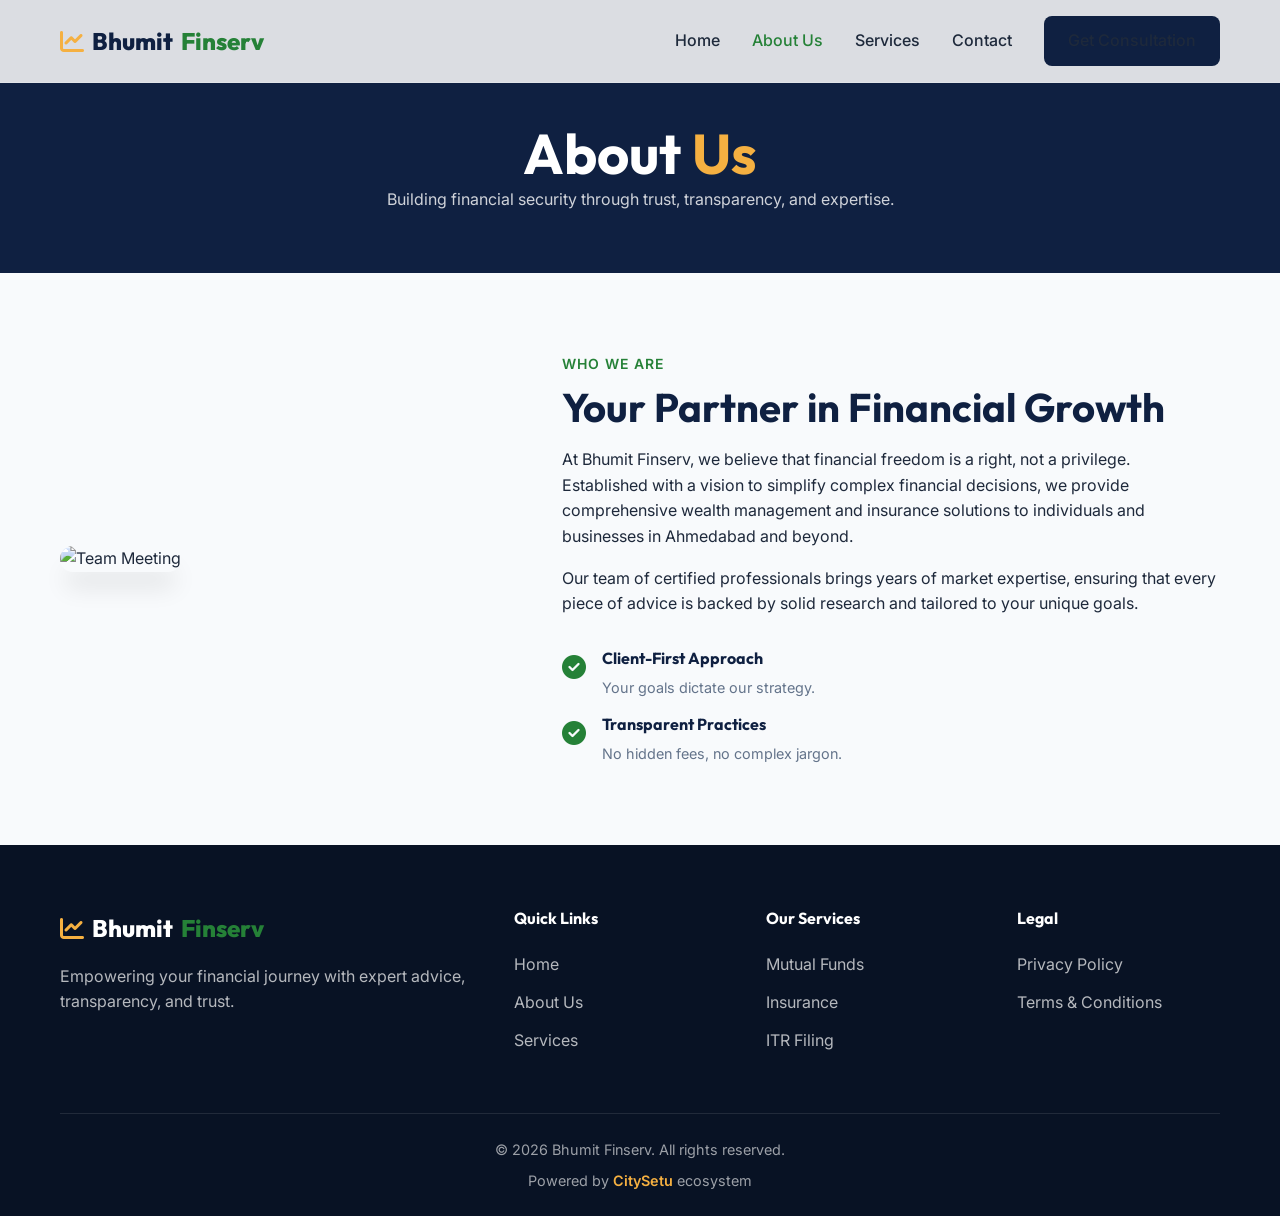
==== pages/about.html @ f6f457c7 "Initial commit for Bhumit Finserv frontend" ====
<!DOCTYPE html>
<html lang="en">
<head>
    <meta charset="UTF-8">
    <meta name="viewport" content="width=device-width, initial-scale=1.0">
    <title>About Us | Bhumit Finserv</title>
    <meta name="description" content="Learn about Bhumit Finserv, your trusted financial partner in Ahmedabad. Discover our mission, vision, and expert team dedicated to your financial success.">
    
    <!-- Open Graph Tags -->
    <meta property="og:title" content="About Bhumit Finserv">
    <meta property="og:description" content="Your trusted financial partner for wealth management and insurance.">
    
    <!-- Canonical Tag -->
    <link rel="canonical" href="https://bhumitfinserv.citysetu.in/pages/about.html">

    <!-- Fonts & Icons -->
    <link href="https://fonts.googleapis.com/css2?family=Inter:wght@300;400;500;600;700&family=Outfit:wght@500;600;700;800&display=swap" rel="stylesheet">
    <link rel="stylesheet" href="https://cdnjs.cloudflare.com/ajax/libs/font-awesome/6.4.0/css/all.min.css">
    
    <!-- Custom CSS -->
    <link rel="stylesheet" href="../css/style.css">
</head>
<body>

    <!-- Navbar -->
    <nav class="navbar">
        <div class="container">
            <a href="../index.html" class="logo-text">
                <i class="fas fa-chart-line" style="color: var(--accent-gold);"></i>
                Bhumit<span>Finserv</span>
            </a>
            <ul class="nav-links">
                <li><a href="../index.html">Home</a></li>
                <li><a href="about.html" style="color: var(--accent-green);">About Us</a></li>
                <li><a href="services.html">Services</a></li>
                <li><a href="contact.html">Contact</a></li>
                <li><a href="../index.html#contact" class="btn btn-primary">Get Consultation</a></li>
            </ul>
            <button class="mobile-menu-btn" aria-label="Toggle menu">
                <i class="fas fa-bars"></i>
            </button>
        </div>
    </nav>

    <!-- Page Header -->
    <div class="hero" style="padding: 120px 0 60px; background: var(--primary-blue); color: white;">
        <div class="container text-center">
            <h1 style="color: white;">About <span style="color: var(--accent-gold);">Us</span></h1>
            <p style="color: rgba(255,255,255,0.8); max-width: 600px; margin: 0 auto;">Building financial security through trust, transparency, and expertise.</p>
        </div>
    </div>

    <!-- About Content -->
    <section>
        <div class="container">
            <div class="contact-grid" style="align-items: center;">
                <div class="fade-in-up">
                    <img src="https://images.unsplash.com/photo-1600880292203-757bb62b4baf?ixlib=rb-4.0.3&auto=format&fit=crop&w=1470&q=80" alt="Team Meeting" style="width: 100%; border-radius: var(--border-radius-lg); box-shadow: var(--shadow-lg);">
                </div>
                <div class="fade-in-up" style="transition-delay: 0.2s;">
                    <span class="section-subtitle">Who We Are</span>
                    <h2>Your Partner in Financial Growth</h2>
                    <p class="mb-1">At Bhumit Finserv, we believe that financial freedom is a right, not a privilege. Established with a vision to simplify complex financial decisions, we provide comprehensive wealth management and insurance solutions to individuals and businesses in Ahmedabad and beyond.</p>
                    <p class="mb-2">Our team of certified professionals brings years of market expertise, ensuring that every piece of advice is backed by solid research and tailored to your unique goals.</p>
                    
                    <div class="feature-item mb-1">
                        <div class="feature-icon" style="font-size: 1.5rem;"><i class="fas fa-check-circle" style="color: var(--accent-green);"></i></div>
                        <div class="feature-text">
                            <h4 style="color: var(--primary-blue);">Client-First Approach</h4>
                            <p style="color: var(--text-muted);">Your goals dictate our strategy.</p>
                        </div>
                    </div>
                    <div class="feature-item">
                        <div class="feature-icon" style="font-size: 1.5rem;"><i class="fas fa-check-circle" style="color: var(--accent-green);"></i></div>
                        <div class="feature-text">
                            <h4 style="color: var(--primary-blue);">Transparent Practices</h4>
                            <p style="color: var(--text-muted);">No hidden fees, no complex jargon.</p>
                        </div>
                    </div>
                </div>
            </div>
        </div>
    </section>

    <!-- Footer -->
    <footer>
        <div class="container">
            <div class="footer-grid">
                <div class="footer-about">
                    <a href="../index.html" class="logo-text" style="color: var(--bg-white);">
                        <i class="fas fa-chart-line" style="color: var(--accent-gold);"></i>
                        Bhumit<span>Finserv</span>
                    </a>
                    <p>Empowering your financial journey with expert advice, transparency, and trust.</p>
                </div>
                <div class="footer-links">
                    <h4>Quick Links</h4>
                    <ul>
                        <li><a href="../index.html">Home</a></li>
                        <li><a href="about.html">About Us</a></li>
                        <li><a href="services.html">Services</a></li>
                    </ul>
                </div>
                <div class="footer-links">
                    <h4>Our Services</h4>
                    <ul>
                        <li><a href="mutual-funds.html">Mutual Funds</a></li>
                        <li><a href="insurance.html">Insurance</a></li>
                        <li><a href="itr-filing.html">ITR Filing</a></li>
                    </ul>
                </div>
                <div class="footer-links">
                    <h4>Legal</h4>
                    <ul>
                        <li><a href="privacy-policy.html">Privacy Policy</a></li>
                        <li><a href="terms-conditions.html">Terms & Conditions</a></li>
                    </ul>
                </div>
            </div>
            <div class="footer-bottom">
                <p>&copy; 2026 Bhumit Finserv. All rights reserved.</p>
                <p>Powered by <a href="https://citysetu.in" target="_blank" class="powered-by">CitySetu</a> ecosystem</p>
            </div>
        </div>
    </footer>

    <script src="../js/main.js"></script>
</body>
</html>
---- css/style.css ----
:root {
  --primary-blue: #0f2041; /* Dark Blue */
  --secondary-blue: #1a365d;
  --accent-green: #258137; /* Green */
  --accent-green-hover: #1e6b2c;
  --accent-gold: #f5b041; /* Yellow/Gold */
  --accent-gold-hover: #d49839;
  --text-dark: #1e293b;
  --text-muted: #64748b;
  --bg-light: #f8fafc;
  --bg-white: #ffffff;
  --glass-bg: rgba(255, 255, 255, 0.85);
  --glass-border: rgba(255, 255, 255, 0.18);
  --shadow-sm: 0 4px 6px -1px rgba(0, 0, 0, 0.05);
  --shadow-md: 0 10px 15px -3px rgba(0, 0, 0, 0.08);
  --shadow-lg: 0 20px 25px -5px rgba(0, 0, 0, 0.1);
  --border-radius: 12px;
  --border-radius-lg: 20px;
  --transition: all 0.3s cubic-bezier(0.4, 0, 0.2, 1);
  --container-width: 1200px;
}

* {
  margin: 0;
  padding: 0;
  box-sizing: border-box;
}

body {
  font-family: 'Inter', sans-serif;
  color: var(--text-dark);
  background-color: var(--bg-light);
  line-height: 1.6;
  overflow-x: hidden;
}

a {
  text-decoration: none;
  color: inherit;
}

ul {
  list-style: none;
}

.container {
  max-width: var(--container-width);
  margin: 0 auto;
  padding: 0 20px;
}

/* Typography */
h1, h2, h3, h4, h5, h6 {
  font-family: 'Outfit', sans-serif;
  font-weight: 700;
  line-height: 1.2;
  color: var(--primary-blue);
}

h1 { font-size: 3.5rem; }
h2 { font-size: 2.5rem; margin-bottom: 1rem; }
h3 { font-size: 1.75rem; }

.section-subtitle {
  color: var(--accent-green);
  font-weight: 600;
  text-transform: uppercase;
  letter-spacing: 1px;
  font-size: 0.875rem;
  margin-bottom: 0.5rem;
  display: block;
}

.text-center { text-align: center; }
.mb-1 { margin-bottom: 1rem; }
.mb-2 { margin-bottom: 2rem; }
.mb-3 { margin-bottom: 3rem; }
.mb-4 { margin-bottom: 4rem; }

/* Buttons */
.btn {
  display: inline-flex;
  align-items: center;
  justify-content: center;
  padding: 0.75rem 1.5rem;
  border-radius: 8px;
  font-weight: 600;
  transition: var(--transition);
  cursor: pointer;
  border: none;
  font-family: 'Inter', sans-serif;
}

.btn-primary {
  background-color: var(--primary-blue);
  color: var(--bg-white);
}

.btn-primary:hover {
  background-color: var(--secondary-blue);
  transform: translateY(-2px);
  box-shadow: var(--shadow-md);
}

.btn-accent {
  background-color: var(--accent-gold);
  color: var(--text-dark);
}

.btn-accent:hover {
  background-color: var(--accent-gold-hover);
  transform: translateY(-2px);
  box-shadow: var(--shadow-md);
}

.btn-green {
  background-color: var(--accent-green);
  color: var(--bg-white);
}

.btn-green:hover {
  background-color: var(--accent-green-hover);
  transform: translateY(-2px);
  box-shadow: var(--shadow-md);
}

.btn-outline {
  background-color: transparent;
  border: 2px solid var(--primary-blue);
  color: var(--primary-blue);
}

.btn-outline:hover {
  background-color: var(--primary-blue);
  color: var(--bg-white);
}

/* Navbar */
.navbar {
  position: fixed;
  top: 0;
  left: 0;
  width: 100%;
  z-index: 1000;
  background: var(--glass-bg);
  backdrop-filter: blur(10px);
  -webkit-backdrop-filter: blur(10px);
  border-bottom: 1px solid var(--glass-border);
  transition: var(--transition);
  padding: 1rem 0;
}

.navbar.scrolled {
  padding: 0.75rem 0;
  box-shadow: var(--shadow-sm);
}

.navbar .container {
  display: flex;
  justify-content: space-between;
  align-items: center;
}

.logo-text {
  font-family: 'Outfit', sans-serif;
  font-size: 1.5rem;
  font-weight: 800;
  color: var(--primary-blue);
  display: flex;
  align-items: center;
  gap: 0.5rem;
}

.logo-text span {
  color: var(--accent-green);
}

.nav-links {
  display: flex;
  gap: 2rem;
  align-items: center;
}

.nav-links a {
  font-weight: 500;
  color: var(--text-dark);
  transition: var(--transition);
  position: relative;
}

.nav-links a:hover {
  color: var(--accent-green);
}

.nav-links a::after {
  content: '';
  position: absolute;
  bottom: -4px;
  left: 0;
  width: 0;
  height: 2px;
  background-color: var(--accent-green);
  transition: var(--transition);
}

.nav-links a:hover::after {
  width: 100%;
}

.mobile-menu-btn {
  display: none;
  background: none;
  border: none;
  font-size: 1.5rem;
  cursor: pointer;
  color: var(--primary-blue);
}

/* Hero Section */
.hero {
  padding: 160px 0 100px;
  background: linear-gradient(135deg, rgba(15, 32, 65, 0.05) 0%, rgba(37, 129, 55, 0.05) 100%);
  position: relative;
  overflow: hidden;
}

.hero::before {
  content: '';
  position: absolute;
  top: -50%;
  right: -10%;
  width: 800px;
  height: 800px;
  background: radial-gradient(circle, rgba(245, 176, 65, 0.15) 0%, rgba(255,255,255,0) 70%);
  border-radius: 50%;
  z-index: -1;
}

.hero-content {
  display: flex;
  align-items: center;
  gap: 4rem;
}

.hero-text {
  flex: 1;
}

.hero-text h1 {
  margin-bottom: 1.5rem;
  color: var(--primary-blue);
}

.hero-text h1 span {
  color: var(--accent-green);
}

.hero-text p {
  font-size: 1.125rem;
  color: var(--text-muted);
  margin-bottom: 2rem;
  max-width: 500px;
}

.hero-btns {
  display: flex;
  gap: 1rem;
}

.hero-image {
  flex: 1;
  position: relative;
}

.hero-image img {
  width: 100%;
  max-width: 600px;
  border-radius: var(--border-radius-lg);
  box-shadow: var(--shadow-lg);
  display: block;
}

/* Sections */
section {
  padding: 5rem 0;
}

.section-header {
  text-align: center;
  max-width: 700px;
  margin: 0 auto 3.5rem;
}

.section-header p {
  color: var(--text-muted);
  font-size: 1.1rem;
}

/* Cards Grid */
.grid {
  display: grid;
  grid-template-columns: repeat(auto-fit, minmax(300px, 1fr));
  gap: 2rem;
}

/* Service Cards */
.service-card {
  background: var(--bg-white);
  padding: 2.5rem;
  border-radius: var(--border-radius);
  box-shadow: var(--shadow-sm);
  transition: var(--transition);
  border: 1px solid rgba(0,0,0,0.03);
  position: relative;
  overflow: hidden;
  z-index: 1;
}

.service-card::before {
  content: '';
  position: absolute;
  top: 0;
  left: 0;
  width: 100%;
  height: 4px;
  background: linear-gradient(90deg, var(--primary-blue), var(--accent-green));
  transform: scaleX(0);
  transform-origin: left;
  transition: transform 0.4s ease;
  z-index: -1;
}

.service-card:hover {
  transform: translateY(-5px);
  box-shadow: var(--shadow-md);
}

.service-card:hover::before {
  transform: scaleX(1);
}

.service-icon {
  width: 60px;
  height: 60px;
  background: rgba(37, 129, 55, 0.1);
  color: var(--accent-green);
  border-radius: 12px;
  display: flex;
  align-items: center;
  justify-content: center;
  font-size: 1.75rem;
  margin-bottom: 1.5rem;
  transition: var(--transition);
}

.service-card:hover .service-icon {
  background: var(--accent-green);
  color: var(--bg-white);
}

.service-card h3 {
  margin-bottom: 1rem;
  font-size: 1.25rem;
}

.service-card p {
  color: var(--text-muted);
  margin-bottom: 1.5rem;
}

.service-link {
  color: var(--primary-blue);
  font-weight: 600;
  display: inline-flex;
  align-items: center;
  gap: 0.5rem;
}

.service-link i {
  transition: transform 0.3s ease;
}

.service-link:hover i {
  transform: translateX(5px);
}

/* Features/Why Us */
.features-section {
  background-color: var(--primary-blue);
  color: var(--bg-white);
}

.features-section .section-subtitle {
  color: var(--accent-gold);
}

.features-section h2 {
  color: var(--bg-white);
}

.features-section p {
  color: rgba(255,255,255,0.8);
}

.feature-grid {
  display: grid;
  grid-template-columns: repeat(auto-fit, minmax(250px, 1fr));
  gap: 2rem;
}

.feature-item {
  display: flex;
  align-items: flex-start;
  gap: 1rem;
}

.feature-icon {
  font-size: 2rem;
  color: var(--accent-gold);
}

.feature-text h4 {
  color: var(--bg-white);
  margin-bottom: 0.5rem;
}

.feature-text p {
  font-size: 0.9rem;
  margin-bottom: 0;
}

/* Financial Tools */
.tools-card {
  background: var(--bg-white);
  padding: 2rem;
  border-radius: var(--border-radius);
  text-align: center;
  box-shadow: var(--shadow-sm);
  transition: var(--transition);
  border: 1px solid rgba(0,0,0,0.05);
  display: flex;
  flex-direction: column;
  align-items: center;
}

.tools-card:hover {
  box-shadow: var(--shadow-md);
  border-color: var(--accent-green);
}

.tools-icon {
  font-size: 2.5rem;
  color: var(--primary-blue);
  margin-bottom: 1rem;
}

/* Testimonials */
.testimonial-card {
  background: var(--bg-white);
  padding: 2rem;
  border-radius: var(--border-radius);
  box-shadow: var(--shadow-sm);
  position: relative;
}

.quote-icon {
  position: absolute;
  top: 1.5rem;
  right: 1.5rem;
  font-size: 2rem;
  color: rgba(37, 129, 55, 0.1);
}

.testimonial-text {
  font-style: italic;
  color: var(--text-muted);
  margin-bottom: 1.5rem;
}

.client-info {
  display: flex;
  align-items: center;
  gap: 1rem;
}

.client-img {
  width: 50px;
  height: 50px;
  border-radius: 50%;
  object-fit: cover;
  background: var(--bg-light);
}

.client-name h4 {
  font-size: 1rem;
  margin-bottom: 0.2rem;
}

.client-name span {
  font-size: 0.8rem;
  color: var(--text-muted);
}

/* FAQs */
.faq-container {
  max-width: 800px;
  margin: 0 auto;
}

.faq-item {
  background: var(--bg-white);
  border-radius: var(--border-radius);
  margin-bottom: 1rem;
  box-shadow: var(--shadow-sm);
  overflow: hidden;
}

.faq-question {
  padding: 1.5rem;
  display: flex;
  justify-content: space-between;
  align-items: center;
  cursor: pointer;
  font-weight: 600;
  color: var(--primary-blue);
}

.faq-question i {
  transition: transform 0.3s ease;
}

.faq-answer {
  padding: 0 1.5rem;
  max-height: 0;
  overflow: hidden;
  transition: all 0.3s ease;
  color: var(--text-muted);
}

.faq-item.active .faq-question i {
  transform: rotate(180deg);
}

.faq-item.active .faq-answer {
  padding: 0 1.5rem 1.5rem;
  max-height: 500px; /* arbitrary max-height for animation */
}

/* Contact Section */
.contact-grid {
  display: grid;
  grid-template-columns: 1fr 1.5fr;
  gap: 4rem;
}

.contact-info {
  background: var(--primary-blue);
  color: var(--bg-white);
  padding: 3rem;
  border-radius: var(--border-radius-lg);
}

.contact-info h3 {
  color: var(--bg-white);
  margin-bottom: 1.5rem;
}

.contact-info p {
  color: rgba(255,255,255,0.8);
  margin-bottom: 2rem;
}

.info-item {
  display: flex;
  align-items: center;
  gap: 1rem;
  margin-bottom: 1.5rem;
}

.info-icon {
  width: 40px;
  height: 40px;
  background: rgba(255,255,255,0.1);
  border-radius: 50%;
  display: flex;
  align-items: center;
  justify-content: center;
  color: var(--accent-gold);
}

.contact-form {
  background: var(--bg-white);
  padding: 3rem;
  border-radius: var(--border-radius-lg);
  box-shadow: var(--shadow-md);
}

.form-group {
  margin-bottom: 1.5rem;
}

.form-group label {
  display: block;
  margin-bottom: 0.5rem;
  font-weight: 500;
  color: var(--primary-blue);
}

.form-control {
  width: 100%;
  padding: 0.75rem 1rem;
  border: 1px solid #e2e8f0;
  border-radius: 8px;
  font-family: inherit;
  transition: var(--transition);
}

.form-control:focus {
  outline: none;
  border-color: var(--accent-green);
  box-shadow: 0 0 0 3px rgba(37, 129, 55, 0.1);
}

textarea.form-control {
  resize: vertical;
  min-height: 120px;
}

/* Footer */
footer {
  background-color: #081224; /* Darker Blue */
  color: var(--bg-white);
  padding: 4rem 0 0;
}

.footer-grid {
  display: grid;
  grid-template-columns: 2fr 1fr 1fr 1fr;
  gap: 3rem;
  margin-bottom: 3rem;
}

.footer-about p {
  color: rgba(255,255,255,0.7);
  margin-top: 1rem;
}

.footer-social {
  display: flex;
  gap: 1rem;
  margin-top: 1.5rem;
}

.footer-social a {
  width: 36px;
  height: 36px;
  background: rgba(255,255,255,0.1);
  border-radius: 50%;
  display: flex;
  align-items: center;
  justify-content: center;
  transition: var(--transition);
}

.footer-social a:hover {
  background: var(--accent-gold);
  color: var(--text-dark);
}

.footer-links h4 {
  color: var(--bg-white);
  margin-bottom: 1.5rem;
}

.footer-links ul li {
  margin-bottom: 0.75rem;
}

.footer-links ul li a {
  color: rgba(255,255,255,0.7);
  transition: var(--transition);
}

.footer-links ul li a:hover {
  color: var(--accent-green);
  padding-left: 5px;
}

.footer-bottom {
  text-align: center;
  padding: 1.5rem 0;
  border-top: 1px solid rgba(255,255,255,0.1);
  color: rgba(255,255,255,0.6);
  font-size: 0.9rem;
  display: flex;
  flex-direction: column;
  align-items: center;
  gap: 0.5rem;
}

.footer-bottom a {
  color: var(--accent-gold);
}

.powered-by {
  font-weight: 600;
}

/* Floating WhatsApp */
.whatsapp-float {
  position: fixed;
  bottom: 30px;
  right: 30px;
  width: 60px;
  height: 60px;
  background-color: #25d366;
  color: #FFF;
  border-radius: 50%;
  text-align: center;
  font-size: 30px;
  box-shadow: 2px 2px 10px rgba(0,0,0,0.15);
  z-index: 100;
  display: flex;
  align-items: center;
  justify-content: center;
  transition: var(--transition);
  animation: bounce 2s infinite;
}

.whatsapp-float:hover {
  transform: scale(1.1);
  background-color: #128C7E;
}

@keyframes bounce {
  0%, 20%, 50%, 80%, 100% { transform: translateY(0); }
  40% { transform: translateY(-10px); }
  60% { transform: translateY(-5px); }
}

/* Animations */
.fade-in-up {
  opacity: 0;
  transform: translateY(30px);
  transition: opacity 0.8s ease, transform 0.8s ease;
}

.fade-in-up.visible {
  opacity: 1;
  transform: translateY(0);
}

/* Responsive */
@media (max-width: 992px) {
  h1 { font-size: 2.5rem; }
  .hero-content { flex-direction: column; text-align: center; padding-top: 2rem;}
  .hero-text p { margin: 0 auto 2rem; }
  .hero-btns { justify-content: center; }
  .contact-grid { grid-template-columns: 1fr; }
  .footer-grid { grid-template-columns: 1fr 1fr; }
}

@media (max-width: 768px) {
  .nav-links {
    position: absolute;
    top: 100%;
    left: 0;
    width: 100%;
    background: var(--bg-white);
    flex-direction: column;
    padding: 2rem 0;
    box-shadow: var(--shadow-md);
    clip-path: polygon(0 0, 100% 0, 100% 0, 0 0);
    transition: all 0.4s ease;
  }
  
  .nav-links.active {
    clip-path: polygon(0 0, 100% 0, 100% 100%, 0% 100%);
  }

  .nav-links .btn {
    margin-top: 1rem;
  }

  .mobile-menu-btn { display: block; }
  
  .footer-grid { grid-template-columns: 1fr; }
  
  .hero { padding: 120px 0 60px; }
}
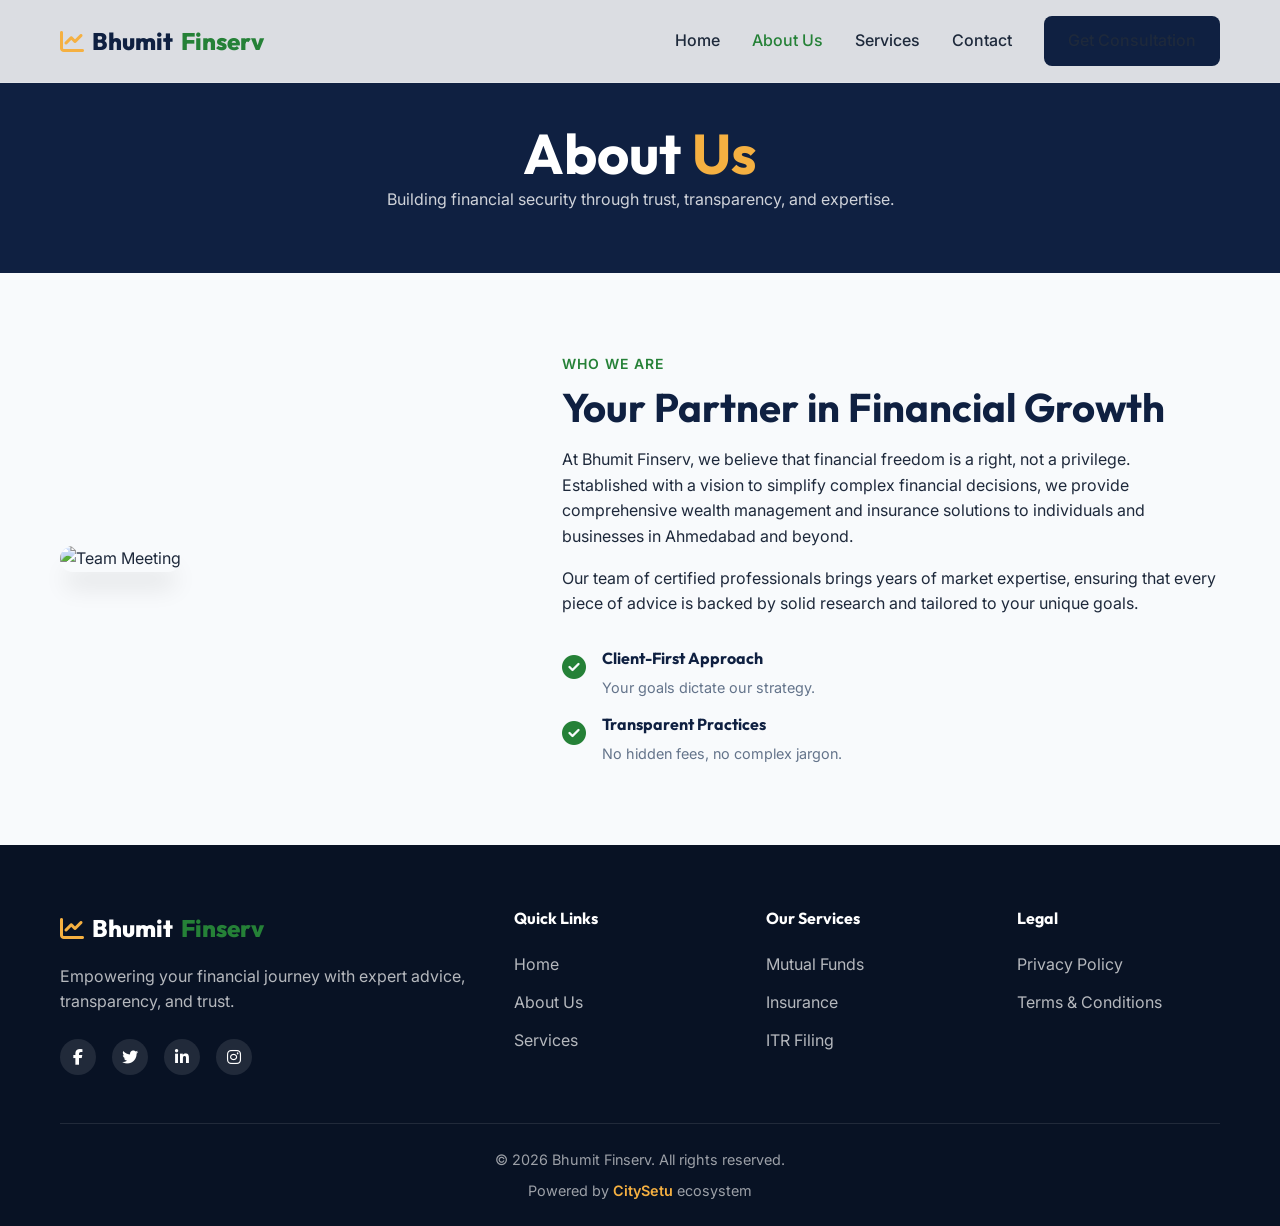
==== commit 927fe4a1: "Update footer social links and integrate Web3Forms for contact form" ====
--- a/pages/about.html
+++ b/pages/about.html
@@ -92,6 +92,12 @@
                         Bhumit<span>Finserv</span>
                     </a>
                     <p>Empowering your financial journey with expert advice, transparency, and trust.</p>
+                    <div class="footer-social">
+                        <a href="#"><i class="fab fa-facebook-f"></i></a>
+                        <a href="#"><i class="fab fa-twitter"></i></a>
+                        <a href="#"><i class="fab fa-linkedin-in"></i></a>
+                        <a href="https://www.instagram.com/bhumitfinserv.in/" target="_blank"><i class="fab fa-instagram"></i></a>
+                    </div>
                 </div>
                 <div class="footer-links">
                     <h4>Quick Links</h4>
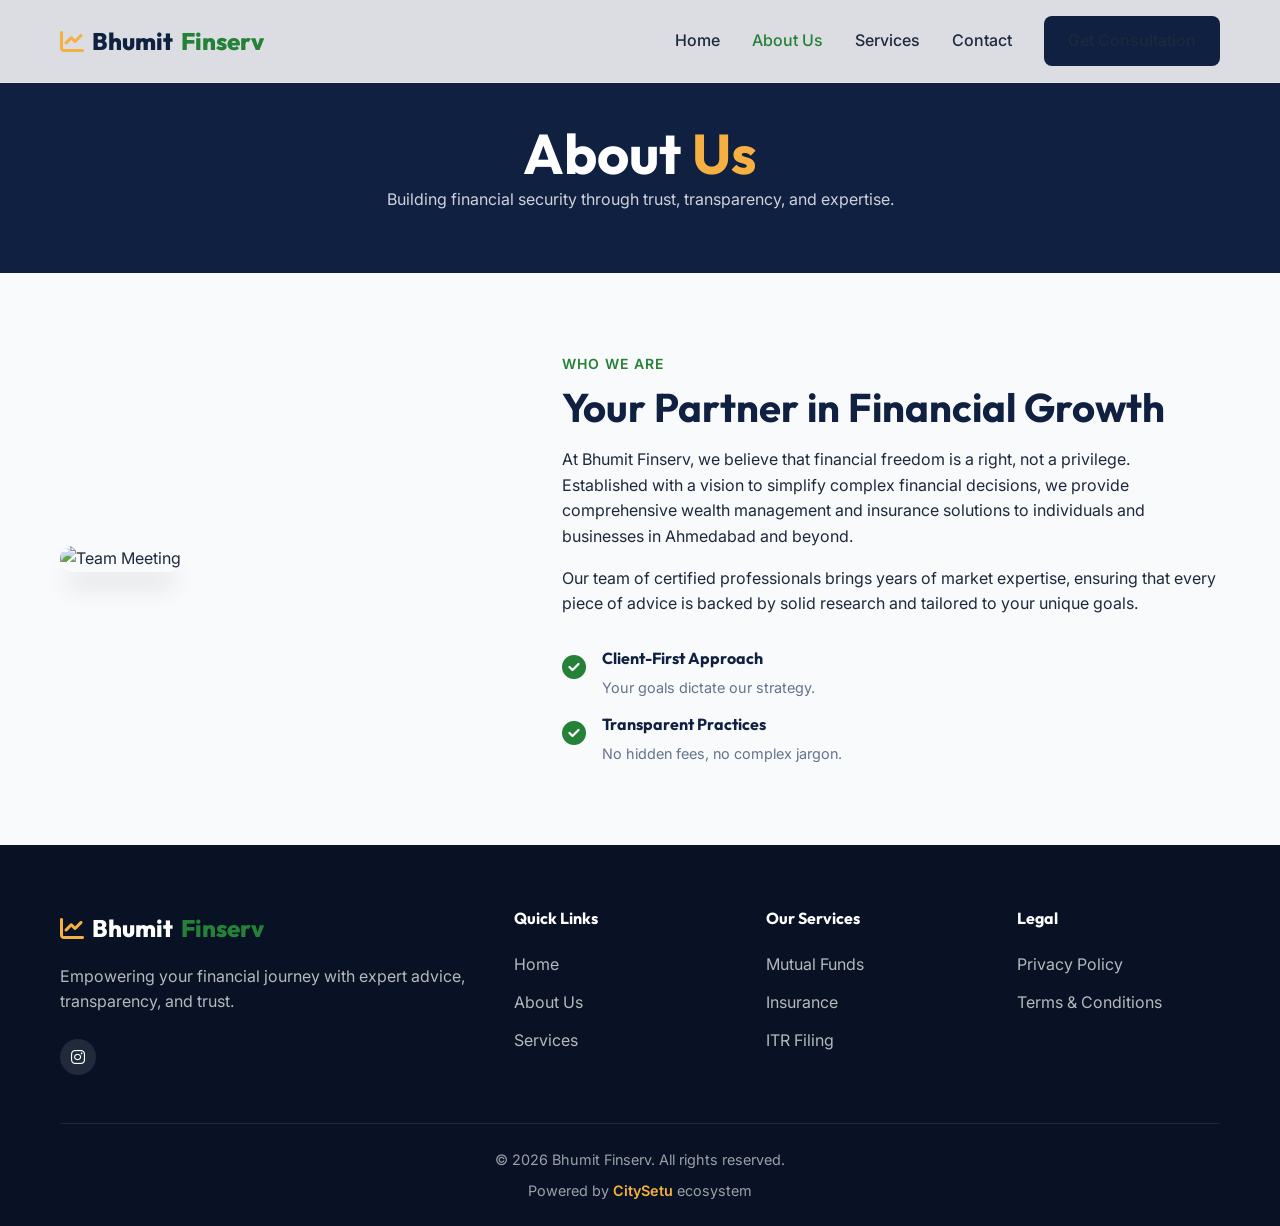
==== commit 6c5cb18b: "SEO & production optimization: schema fix, Twitter tags, sitemap update, privacy/terms pages, dead l" ====
--- a/pages/about.html
+++ b/pages/about.html
@@ -1,6 +1,9 @@
 <!DOCTYPE html>
 <html lang="en">
 <head>
+    <link rel="icon" type="image/jpeg" href="../assets/logo.jpg">
+
+
     <meta charset="UTF-8">
     <meta name="viewport" content="width=device-width, initial-scale=1.0">
     <title>About Us | Bhumit Finserv</title>
@@ -93,10 +96,7 @@
                     </a>
                     <p>Empowering your financial journey with expert advice, transparency, and trust.</p>
                     <div class="footer-social">
-                        <a href="#"><i class="fab fa-facebook-f"></i></a>
-                        <a href="#"><i class="fab fa-twitter"></i></a>
-                        <a href="#"><i class="fab fa-linkedin-in"></i></a>
-                        <a href="https://www.instagram.com/bhumitfinserv.in/" target="_blank"><i class="fab fa-instagram"></i></a>
+                        <a href="https://www.instagram.com/bhumitfinserv.in/" target="_blank" aria-label="Follow on Instagram"><i class="fab fa-instagram"></i></a>
                     </div>
                 </div>
                 <div class="footer-links">
